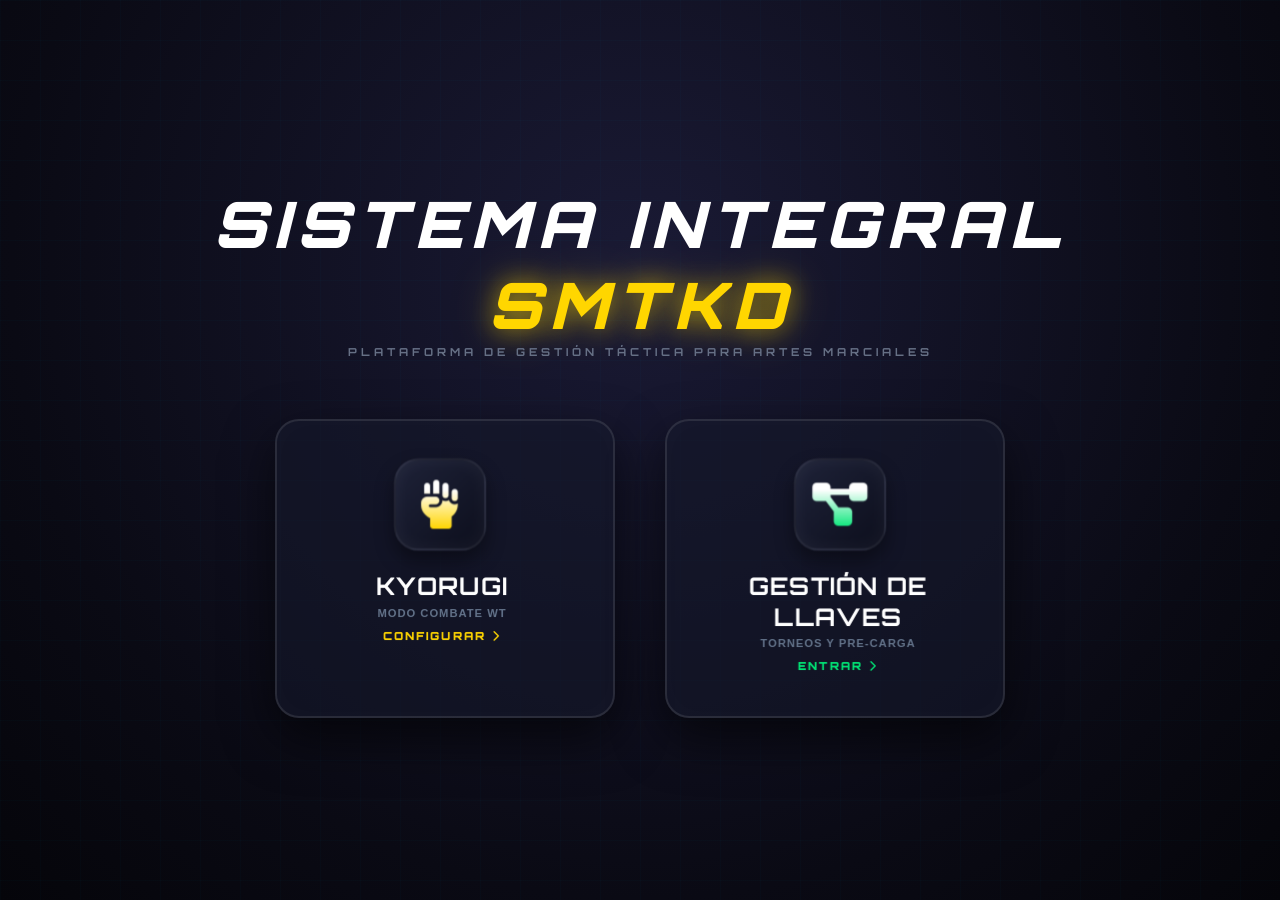
==== index.html @ 031f1d9b "primer commit" ====
<!DOCTYPE html>
<html lang="es">
<head>
    <meta charset="UTF-8">
    <meta name="viewport" content="width=device-width, initial-scale=1.0">
    <title>SMTKD - Plataforma Oficial</title>
    <link href="https://fonts.googleapis.com/css2?family=Orbitron:wght@700;900&display=swap" rel="stylesheet">
    <link rel="stylesheet" href="https://cdnjs.cloudflare.com/ajax/libs/font-awesome/6.5.1/css/all.min.css">
    <link rel="stylesheet" href="css/componentes.css">
</head>
<body class="body-menu">

    <div id="pagina-menu" class="menu-container-central">
        <div class="menu-bg-gradient"></div>
        <div class="menu-grid-overlay"></div>
        
        <div class="menu-header">
            <h1 class="menu-logo">SISTEMA INTEGRAL <span class="glow-text">SMTKD</span></h1>
            <p class="menu-tagline">PLATAFORMA DE GESTIÓN TÁCTICA PARA ARTES MARCIALES</p>
        </div>

        <div class="menu-opciones">
            <div class="tarjeta-pro kyorugi" onclick="window.location.href='setup.html'">
                <div class="tarjeta-content">
                    <div class="tarjeta-icon"><i class="fa-solid fa-hand-fist"></i></div>
                    <div class="tarjeta-info">
                        <h3>KYORUGI</h3>
                        <p>MODO COMBATE WT</p>
                        <span class="btn-acceder">CONFIGURAR <i class="fa-solid fa-chevron-right"></i></span>
                    </div>
                </div>
            </div>

            <div class="tarjeta-pro torneo" onclick="window.location.href='torneo.html'">
                <div class="tarjeta-content">
                    <div class="tarjeta-icon"><i class="fa-solid fa-diagram-project"></i></div>
                    <div class="tarjeta-info">
                        <h3>GESTIÓN DE LLAVES</h3>
                        <p>TORNEOS Y PRE-CARGA</p>
                        <span class="btn-acceder">ENTRAR <i class="fa-solid fa-chevron-right"></i></span>
                    </div>
                </div>
            </div>
        </div>
    </div>

</body>
</html>
---- css/componentes.css ----
/* ========================================================
   ESTILO CONSOLA DE VIDEOJUEGOS - SMTKD BRAND DEFINITIVE
   ======================================================== */

/* Fuentes, Resets y Colores Base Gamer */
* { box-sizing: border-box; margin: 0; padding: 0; font-family: 'Orbitron', sans-serif; user-select: none; }

body { 
    color: white; 
    min-height: 100vh; 
    overflow-x: hidden; 
    position: relative; 
    /* Fondo inmersivo: Gradiente de estadio nocturno de alta fidelidad */
    background: radial-gradient(circle at 50% 30%, #1a1a35 0%, #0a0a14 70%, #05050a 100%);
}

/* Botón Volver con estética de interfaz de juego (HUD) */
.btn-volver { 
    position: absolute; 
    top: 20px; 
    left: 20px; 
    background: rgba(255, 255, 255, 0.05); 
    color: #00ddff; 
    border: 2px solid #00ddff; 
    padding: 10px 20px; 
    border-radius: 30px; 
    cursor: pointer; 
    z-index: 100; 
    font-size: 11px; 
    font-weight: 900; 
    letter-spacing: 2px;
    text-transform: uppercase; 
    box-shadow: 0 0 15px rgba(0, 221, 255, 0.2);
    transition: all 0.2s ease;
}
.btn-volver:hover { 
    background: #00ddff; 
    color: #000; 
    box-shadow: 0 0 25px #00ddff; 
    transform: scale(1.05);
}

/* ========================================================
   1. MENÚ DE BIENVENIDA (SELECCIÓN DE MODO 3D)
   ======================================================== */
.body-menu { display: flex; justify-content: center; align-items: center; height: 100vh; position: relative; }

/* Rejilla de fondo estilo Tron / Arena Virtual */
.menu-grid-overlay { 
    position: fixed; 
    top: 0; 
    left: 0; 
    width: 100vw; 
    height: 100vh; 
    background-image: 
        linear-gradient(rgba(0, 221, 255, 0.02) 1px, transparent 1px), 
        linear-gradient(90deg, rgba(0, 221, 255, 0.02) 1px, transparent 1px); 
    background-size: 40px 40px; 
    z-index: -1; 
    pointer-events: none; 
}

.menu-container-central { display: flex; flex-direction: column; align-items: center; width: 100%; max-width: 1000px; z-index: 10; position: relative; }
.menu-logo { font-size: 4rem; font-weight: 900; letter-spacing: 8px; color: #fff; text-align: center; font-style: italic; }
.menu-tagline { font-size: 11px; color: #667085; letter-spacing: 4px; margin-bottom: 60px; text-align: center; font-weight: bold; }
.glow-text { color: #ffd600; text-shadow: 0 0 25px rgba(255, 214, 0, 0.6), 0 0 50px rgba(255, 214, 0, 0.3); }

.menu-opciones { display: flex; gap: 50px; justify-content: center; width: 100%; perspective: 2000px; }

/* Tarjetas de Selección Vidrio Esmerilado Premium */
.tarjeta-pro { 
    background: rgba(20, 24, 43, 0.6); 
    border: 2px solid rgba(255, 255, 255, 0.1); 
    border-radius: 24px; 
    width: 340px; 
    cursor: pointer; 
    position: relative;
    transform-style: preserve-3d;
    box-shadow: 0 20px 50px rgba(0,0,0,0.6), inset 0 0 30px rgba(255,255,255,0.02);
    transition: all 0.5s cubic-bezier(0.2, 0.8, 0.2, 1); 
}

.tarjeta-content { background: transparent; padding: 40px 25px; display: flex; flex-direction: column; align-items: center; text-align: center; gap: 20px; transform: translateZ(30px); transform-style: preserve-3d;}

/* Emblema Metálico de Batalla */
.tarjeta-icon { 
    font-size: 48px; 
    width: 90px; 
    height: 90px; 
    display: flex; 
    align-items: center; 
    justify-content: center; 
    border-radius: 24px; 
    background: linear-gradient(135deg, #1e2238 0%, #0d0f1d 100%);
    border: 2px solid rgba(255, 255, 255, 0.08); 
    box-shadow: inset 0 0 20px rgba(255, 255, 255, 0.05), 0 10px 20px rgba(0,0,0,0.4);
    transform: translateZ(20px); 
    transition: all 0.4s cubic-bezier(0.175, 0.885, 0.32, 1.275); 
}
.tarjeta-icon i { background: linear-gradient(180deg, #fff 20%, currentcolor 100%); -webkit-background-clip: text; -webkit-text-fill-color: transparent; display: block; }

.tarjeta-info h3 { font-size: 24px; color: #fff; letter-spacing: 1px; margin-bottom: 5px; }
.tarjeta-info p { font-size: 11px; color: #64748b; font-weight: 900; letter-spacing: 1px; font-family: 'Arial'; }
.btn-acceder { display: inline-block; margin-top: 10px; font-size: 11px; font-weight: 900; letter-spacing: 2px; text-transform: uppercase; border-bottom: 2px solid transparent; padding-bottom: 2px;}

.kyorugi .tarjeta-icon, .kyorugi .btn-acceder { color: #ffd600; }
.torneo .tarjeta-icon, .torneo .btn-acceder { color: #00e676; }

/* Efecto Selección Consola (Hover) */
.kyorugi:hover { 
    transform: translateY(-20px) rotateX(12deg) rotateY(-10deg) scale(1.04);
    border-color: #ffd600; 
    box-shadow: 0 40px 60px rgba(0,0,0,0.8), 0 0 40px rgba(255, 214, 0, 0.25); 
}
.torneo:hover { 
    transform: translateY(-20px) rotateX(12deg) rotateY(10deg) scale(1.04);
    border-color: #00e676; 
    box-shadow: 0 40px 60px rgba(0,0,0,0.8), 0 0 40px rgba(0, 230, 118, 0.25); 
}
.tarjeta-pro:hover .tarjeta-icon { transform: translateZ(90px) rotate(-12deg) scale(1.2); border-color: currentcolor; box-shadow: 0 15px 30px rgba(0,0,0,0.5), 0 0 25px currentcolor; }
.tarjeta-pro:hover .tarjeta-icon i { filter: drop-shadow(0 0 12px currentcolor); }
.tarjeta-pro:hover .btn-acceder { border-color: currentcolor; }


/* ========================================================
   2. INTERFAZ DE PARÁMETROS (SETUP GLASS)
   ======================================================== */
.setup-page-layout, .body-torneo { padding: 100px 40px 40px; display: flex; flex-direction: column; align-items: center; }
.setup-container-main { width: 100%; max-width: 1100px; display: flex; flex-direction: column; gap: 25px; }

/* Contenedores con Efecto Cristal de Juego */
.setup-card { 
    background: rgba(22, 26, 47, 0.65); 
    border: 2px solid rgba(255, 255, 255, 0.05); 
    border-radius: 20px; 
    padding: 30px; 
    box-shadow: 0 20px 40px rgba(0,0,0,0.5), inset 0 0 30px rgba(255,255,255,0.01);
}
.setup-card-esports { border: 2px solid rgba(255, 214, 0, 0.15) !important; background: rgba(30, 25, 45, 0.65); }
.setup-card-title { color: #fff; font-size: 13px; font-weight: 900; letter-spacing: 3px; margin-bottom: 25px; border-bottom: 2px solid rgba(255,255,255,0.05); padding-bottom: 12px; text-transform: uppercase; }

/* Selección de Personajes (Versus Layout) */
.atletas-grid-esports { display: grid; grid-template-columns: 1fr 80px 1fr; gap: 10px; align-items: center; }
.atleta-box-cyber { background: rgba(10, 12, 22, 0.7); border-radius: 16px; padding: 25px; position: relative; border: 1px solid rgba(255,255,255,0.03); }
.rojo-cyber { border-left: 6px solid #ff3344; box-shadow: inset 15px 0 30px rgba(255,51,68,0.03); } 
.azul-cyber { border-left: 6px solid #00ddff; box-shadow: inset 15px 0 30px rgba(0,221,255,0.03); }

.cyber-badge-bando { position: absolute; top: -12px; left: 20px; font-size: 11px; font-weight: 900; padding: 4px 18px; border-radius: 6px; letter-spacing: 1px; box-shadow: 0 4px 10px rgba(0,0,0,0.3); }
.rojo-cyber .cyber-badge-bando { background: #ff3344; text-shadow: 0 1px 3px rgba(0,0,0,0.4); } 
.azul-cyber .cyber-badge-bando { background: #00ddff; color:#000; }

.input-label-cyber { font-size: 10px; color: #515f7c; margin-bottom: 6px; letter-spacing: 1.5px; font-weight: 900; }
.setup-input-cyber, .setup-select-cyber { width: 100%; background: #070911; border: 2px solid rgba(255,255,255,0.05); color: #fff; padding: 12px; border-radius: 8px; font-weight: bold; outline: none; transition: 0.2s; font-family: 'Arial', sans-serif;}
.setup-input-cyber:focus, .setup-select-cyber:focus { border-color: #00ddff; background: #000; box-shadow: 0 0 12px rgba(0,221,255,0.2); }

.cyber-vs-divider { display: flex; flex-direction: column; align-items: center; justify-content: center; position: relative; height: 100%; }
.vs-text { font-size: 28px; font-weight: 900; color: #ffd600; font-style: italic; text-shadow: 0 0 15px rgba(255,214,0,0.5); z-index: 5; }
.vs-line { position: absolute; width: 2px; height: 100%; background: linear-gradient(transparent, rgba(255,255,255,0.1), transparent); }

.cyber-input-gala { background: #070911 !important; border: 2px dashed rgba(255, 214, 0, 0.3) !important; color: #ffd600 !important; font-size: 15px; letter-spacing: 1px; }

/* Reglas Panel */
.reglas-grid { display: grid; grid-template-columns: repeat(3, 1fr); gap: 20px; }
.regla-item { background: rgba(7, 9, 17, 0.5); border: 2px solid rgba(255,255,255,0.03); padding: 20px; border-radius: 12px; }
.input-label { font-size: 11px; color: #64748b; font-weight: 900; margin-bottom: 10px; letter-spacing: 1.5px; text-transform: uppercase; }
.tiempo-inputs { display: flex; align-items: center; gap: 8px; background: #000; padding: 8px 12px; border-radius: 8px; border: 1px solid rgba(255,255,255,0.05); }
.num-mini { width: 50px; text-align: center; background: transparent; border: none; border-bottom: 2px solid #334155; color: #ffd600; font-size: 20px; font-weight: bold; outline: none; }
.num-mini:focus { border-color: #ffd600; }

/* ========================================================
   3. BOTONES CHUNKY DE CONSOLA (EFECTO MECÁNICO 3D)
   ======================================================== */
.setup-actions { display: flex; justify-content: space-between; margin-top: 15px; gap: 20px; }

/* Estilo base Chunky */
.btn-secundario, .btn-iniciar-gigante, .btn-registro-esports {
    border: none;
    border-radius: 14px;
    font-family: 'Orbitron', sans-serif;
    font-weight: 900;
    text-transform: uppercase;
    letter-spacing: 2px;
    cursor: pointer;
    position: relative;
    transition: all 0.1s ease;
}

/* Botón Diagnóstico / Pantalla Secundaria */
.btn-secundario { 
    flex: 1; 
    background: #242942; 
    color: #fff; 
    padding: 18px;
    font-size: 11px;
    border-bottom: 5px solid #131625; /* Sombra sólida 3D */
}
.btn-secundario:audio, .btn-secundario:hover { background: #2f3554; }
.btn-secundario:active { 
    transform: translateY(4px); /* Baja físicamente */
    border-bottom-width: 1px; /* Pierde grosor de sombra */
}

/* Botón Principal FIGHT / INICIAR COMBATE (GIGANTE) */
.btn-iniciar-gigante { 
    flex: 2; 
    background: linear-gradient(180deg, #ffe600 0%, #ff9100 100%); 
    color: black; 
    padding: 18px 40px; 
    font-size: 18px; 
    font-style: italic;
    border-bottom: 6px solid #b36100;
    box-shadow: 0 10px 25px rgba(255, 145, 0, 0.25);
}
.btn-iniciar-gigante:hover { background: linear-gradient(180deg, #fff266 0%, #ffa214 100%); box-shadow: 0 10px 30px rgba(255, 145, 0, 0.4); }
.btn-iniciar-gigante:active { 
    transform: translateY(5px); 
    border-bottom-width: 1px; 
    box-shadow: 0 2px 10px rgba(255, 145, 0, 0.1);
}


/* ========================================================
   4. PANEL DE TORNEOS (ESTÉTRICA DE GESTIÓN ESPORTS)
   ======================================================== */
.panel-registro-esports { display: flex; flex-direction: column; gap: 20px; background: rgba(22, 26, 47, 0.8); padding: 25px; border-radius: 20px; border: 2px solid rgba(255,255,255,0.05); }

/* Botón Verde Confirmar Registro Chunky */
.btn-registro-esports { 
    background: linear-gradient(180deg, #00ff88 0%, #00b359 100%); 
    color: #000; 
    padding: 15px; 
    font-size: 13px; 
    border-bottom: 5px solid #006633;
    width: 100%; 
}
.btn-registro-esports:hover { background: linear-gradient(180deg, #33ffa3 0%, #00cc66 100%); }
.btn-registro-esports:active { transform: translateY(4px); border-bottom-width: 1px; }

/* Datacenter Modular */
.terminal-sync { background: #090b14; border: 2px solid rgba(0, 221, 255, 0.15); padding: 15px; border-radius: 12px; position: relative; box-shadow: inset 0 0 15px rgba(0,221,255,0.02); }
.terminal-title { font-size: 10px; color: #00ddff; margin-bottom: 12px; letter-spacing: 1px; font-weight: bold; text-align: center; }
.terminal-actions { display: flex; gap: 12px; }
.btn-term { flex: 1; text-align: center; font-size: 10px; font-weight: 900; padding: 10px; border-radius: 8px; background: #131728; cursor: pointer; transition: 0.2s; border: none; }
.btn-term-export { color: #ffd600; border-bottom: 3px solid #7a6300; }
.btn-term-export:active { transform: translateY(2px); border-bottom-width: 1px; }
.btn-term-import { color: #00ddff; border-bottom: 3px solid #00778a; }
.btn-term-import:active { transform: translateY(2px); border-bottom-width: 1px; }

.cyber-divider { border: none; border-top: 2px dashed rgba(255,255,255,0.05); margin: 5px 0; }
.contador-atletas { font-size: 12px; background: rgba(255,214,0,0.08); border: 2px solid rgba(255, 214, 0, 0.2); padding: 14px; text-align: center; border-radius: 10px; color:#ffd600; font-weight: bold; letter-spacing: 1px; }


/* ========================================================
   5. MODALES INTERNOS REGENERADOS
   ======================================================== */
.modal-overlay { position: fixed; top: 0; left: 0; width: 100%; height: 100%; background: rgba(3, 4, 9, 0.85); display: none; justify-content: center; align-items: center; z-index: 200; backdrop-filter: blur(12px); }
.modal-overlay.activa { display: flex; }
.modal-box { background: #121526; border: 2px solid rgba(255, 255, 255, 0.08); padding: 40px; border-radius: 24px; box-shadow: 0 40px 80px rgba(0,0,0,0.8); }
.modal-titulo { font-size: 24px; font-weight: 900; color: #ffd600; letter-spacing: 1px; font-style: italic; }

/* Switch de Opciones (Toggles Gamer) */
.toggle-container { display: flex; align-items: center; cursor: pointer; }
.toggle-checkbox { display: none; }
.toggle-switch { width: 46px; height: 24px; background: #090b14; border-radius: 12px; position: relative; transition: 0.3s; border: 2px solid #242942; }
.toggle-slider { width: 16px; height: 16px; background: #64748b; border-radius: 50%; position: absolute; top: 2px; left: 2px; transition: 0.3s; }
.toggle-checkbox:checked + .toggle-switch { background: rgba(0, 230, 118, 0.15); border-color: #00e676; }
.toggle-checkbox:checked + .toggle-switch .toggle-slider { left: 24px; background: #00e676; box-shadow: 0 0 10px #00e676; }
/* ========================================================
   DIAGNOSTICO JOYSTICKS MAPPING (PANTALLA DE TEST)
   ======================================================== */
#gamepad-status { font-family: 'Orbitron'; font-size: 11px; padding: 6px 15px; border-radius: 20px; font-weight: bold; }
.sin-mando { background: rgba(255,255,255,0.03); color: #555; border: 1px solid #222; }
.con-mando { background: rgba(0, 255, 0, 0.1); color: #00ff00; border: 1px solid rgba(0,255,0,0.3); }

.ps-header { display: flex; align-items: center; gap: 15px; margin-bottom: 20px; }
.ps-btn-volver { background: transparent; color: white; border: 2px solid white; border-radius: 50%; width: 35px; height: 35px; font-size: 16px; cursor: pointer; display: flex; align-items: center; justify-content: center; }
.ps-title { font-family: 'Orbitron'; font-size: 22px; color: white; text-transform: uppercase; }

.ps-diag-layout { display: flex; width: 100%; justify-content: center; padding: 20px;}
.ps-grid { display: grid; grid-template-columns: 1fr 1fr; gap: 30px; width: 100%; max-width: 900px; }

.ps-slot { position: relative; display: flex; padding: 25px; border: 1px solid rgba(255,255,255,0.05); background: rgba(10, 12, 22, 0.8); border-radius: 12px; box-shadow: 0 10px 30px rgba(0,0,0,0.5); }
.ps-number { font-size: 120px; font-weight: bold; color: rgba(255,255,255,0.03); position: absolute; left: 15px; top: -10px; font-family: 'Teko'; line-height: 1;}
.ps-info { width: 100%; z-index: 2; display: flex; flex-direction: column; align-items: center; }
.ps-status { font-size: 13px; color: #666; margin-bottom: 20px; font-family: 'Orbitron'; letter-spacing: 1px; }

.ps-slot.conectado { border-color: rgba(0,230,118,0.4); box-shadow: 0 0 20px rgba(0,230,118,0.1); }
.ps-slot.conectado .ps-status { color: #00e676; text-shadow: 0 0 10px rgba(0,230,118,0.5); }

.ps-controller-map { display: flex; align-items: center; gap: 15px; position: relative; }
.ps-triggers { display: flex; flex-direction: column; gap: 5px; }

.ps-dpad, .ps-shapes { display: grid; grid-template-columns: repeat(3, 28px); grid-template-rows: repeat(3, 28px); gap: 2px; }
.ps-up { grid-column: 2; grid-row: 1; } 
.ps-left { grid-column: 1; grid-row: 2; }
.ps-right { grid-column: 3; grid-row: 2; } 
.ps-down { grid-column: 2; grid-row: 3; }

.ps-analogs { display: flex; gap: 15px; margin-left: 10px; }

.ps-btn { display: flex; align-items: center; justify-content: center; color: #555; font-size: 12px; border: 2px solid #333; border-radius: 6px; background: #050508; width: 28px; height: 28px; transition: 0.1s; }
.ps-btn-top { width: 50px; height: 22px; font-size: 10px; border-radius: 4px; }
.ps-stick { width: 34px; height: 34px; border-radius: 50%; }

.ps-btn.prendido { color: #000 !important; border-color: #ffd600 !important; background: #ffd600 !important; box-shadow: 0 0 15px rgba(255,214,0,0.6); font-weight: bold; transform: scale(1.1); }
.ps-stick.prendido { background: rgba(255,214,0,0.4) !important; border-color: #ffd600 !important; box-shadow: 0 0 15px rgba(255,214,0,0.6); transform: scale(1.1); }
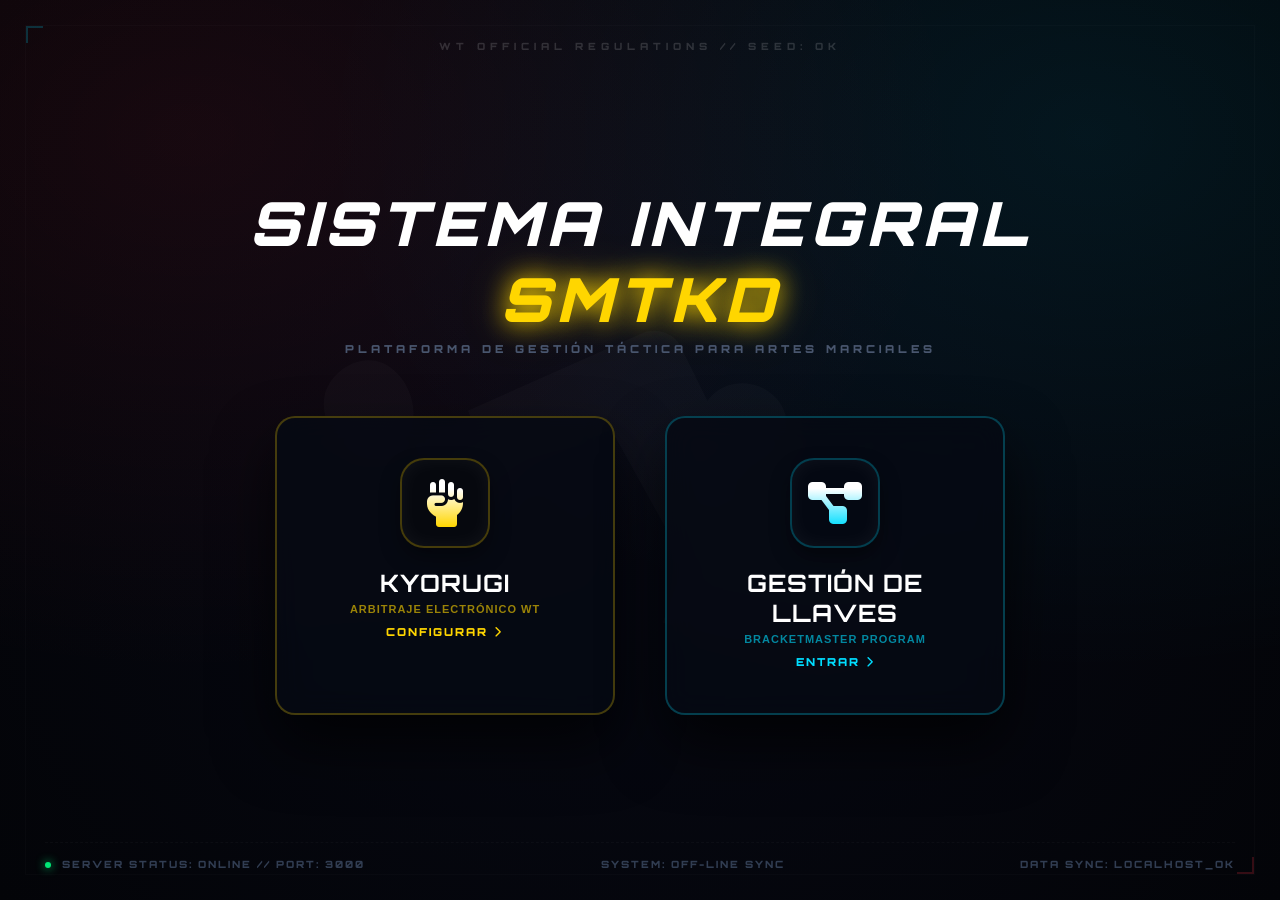
==== commit 0378082f: "llave cambios" ====
--- a/index.html
+++ b/index.html
@@ -7,13 +7,175 @@
     <link href="https://fonts.googleapis.com/css2?family=Orbitron:wght@700;900&display=swap" rel="stylesheet">
     <link rel="stylesheet" href="https://cdnjs.cloudflare.com/ajax/libs/font-awesome/6.5.1/css/all.min.css">
     <link rel="stylesheet" href="css/componentes.css">
+    <style>
+        /* ========================================================
+           INTERFAZ HUD SMTKD - BRANDING DE COMPETENCIA TAEKWONDO
+           ======================================================== */
+        
+        body.body-menu {
+            background-color: #030408 !important;
+            overflow: hidden;
+            height: 100vh;
+            width: 100vw;
+            display: flex;
+            align-items: center;
+            justify-content: center;
+        }
+
+        /* AMBIENTACIÓN CROMÁTICA DE ESTADIO (HONG / CHONG) */
+        .iluminacion-estadio {
+            position: fixed;
+            top: 0; left: 0; width: 100vw; height: 100vh;
+            background: 
+                radial-gradient(ellipse at 15% 15%, rgba(255, 51, 68, 0.08) 0%, transparent 50%),
+                radial-gradient(ellipse at 85% 15%, rgba(0, 221, 255, 0.08) 0%, transparent 50%),
+                radial-gradient(circle at 50% 50%, #070914 0%, #030408 100%);
+            z-index: 0;
+            pointer-events: none;
+        }
+
+        /* SILUETAS DE COMBATE VECTORIALES (TAEKWONDO PRO)
+           Dos atletas en posición de combate real de alta resolución integrados al fondo.
+           Opacidad calibrada al 0.02 para máxima elegancia.
+        */
+        .siluetas-tkd-fondo {
+            position: fixed;
+            top: 52%;
+            left: 50%;
+            transform: translate(-50%, -50%);
+            width: 85vh;
+            height: 60vh;
+            background-image: url('data:image/svg+xml;utf8,<svg xmlns="http://www.w3.org/2000/svg" viewBox="0 0 800 500" fill="%23ffffff"><path d="M190 280c-5-15-20-45-10-60s30-10 40 5 15 45 5 60-30 10-40-5zm-30-70c10-25-5-60-30-70s-55 10-60 35 15 55 40 65 40-10 50-30zm320-40c20-15 50-10 65 10s10 50-10 65-50 10-65-10-10-50 10-65zM150 320l90-130 50 40-60 110-80-20zm380-60l110 30 30 90-120-40-20-80z"/><path d="M220 190l180-80c15-8 35-2 42 12l98 198c8 15 2 35-12 42l-30 15c-15 8-35 2-42-12L370 210l-120 50-30-70zm240 120l160 40c18 4 30 22 26 40l-8 38c-4 18-22 30-40 26l-174-42 36-102z"/></svg>');
+            background-position: center;
+            background-repeat: no-repeat;
+            background-size: contain;
+            opacity: 0.02;
+            z-index: 1;
+            pointer-events: none;
+        }
+
+        /* MARCO PERIMETRAL TÁCTICO HUD */
+        .hud-esquinas-marcas {
+            position: fixed;
+            top: 25px; bottom: 25px; left: 25px; right: 25px;
+            border: 1px solid rgba(255, 255, 255, 0.02);
+            z-index: 2;
+            pointer-events: none;
+        }
+        /* Corchetes angulares en las esquinas */
+        .hud-esquinas-marcas::before {
+            content: ''; position: absolute; top: 0; left: 0; width: 15px; height: 15px;
+            border-top: 2px solid rgba(0, 221, 255, 0.2); border-left: 2px solid rgba(0, 221, 255, 0.2);
+        }
+        .hud-esquinas-marcas::after {
+            content: ''; position: absolute; bottom: 0; right: 0; width: 15px; height: 15px;
+            border-bottom: 2px solid rgba(255, 51, 68, 0.2); border-right: 2px solid rgba(255, 51, 68, 0.2);
+        }
+
+        /* TEXTOS DE DATACENTER SUPERIOR */
+        .hud-top-datacenter {
+            position: absolute;
+            top: 40px;
+            left: 50%;
+            transform: translateX(-50%);
+            font-family: 'Orbitron', sans-serif;
+            font-size: 10px;
+            color: rgba(255, 255, 255, 0.15);
+            letter-spacing: 5px;
+            font-weight: 900;
+        }
+
+        .menu-container-central {
+            position: relative;
+            z-index: 10;
+            width: 100%;
+            max-width: 1000px;
+            display: flex;
+            flex-direction: column;
+            align-items: center;
+        }
+
+        .menu-logo {
+            font-size: 3.8rem !important;
+            font-weight: 900;
+            letter-spacing: 6px;
+            text-transform: uppercase;
+            margin-bottom: 5px;
+        }
+        .glow-text {
+            color: #ffd600 !important;
+            text-shadow: 0 0 25px #ffd600, 0 0 50px rgba(255, 214, 0, 0.3) !important;
+        }
+        .menu-tagline {
+            color: #49566e !important;
+            font-weight: 900;
+            letter-spacing: 4px;
+            font-size: 11px !important;
+        }
+
+        /* CONTENEDORES HUD TRASLÚCIDOS */
+        .tarjeta-pro {
+            background: rgba(7, 10, 19, 0.85) !important;
+            border: 2px solid #1a2333 !important;
+            box-shadow: 0 30px 60px rgba(0,0,0,0.7) !important;
+            backdrop-filter: blur(14px);
+            border-radius: 20px;
+            transition: all 0.3s cubic-bezier(0.175, 0.885, 0.32, 1.2) !important;
+        }
+
+        /* Brillos base constantes por bando */
+        .kyorugi { border-color: rgba(255, 214, 0, 0.25) !important; }
+        .kyorugi .tarjeta-icon { color: #ffd600 !important; border-color: rgba(255, 214, 0, 0.25) !important; background: #06080e !important; }
+        .kyorugi .tarjeta-info p { color: #ffd600; opacity: 0.6; }
+
+        .torneo { border-color: rgba(0, 221, 255, 0.25) !important; }
+        .torneo .tarjeta-icon { color: #00ddff !important; border-color: rgba(0, 221, 255, 0.25) !important; background: #040812 !important; }
+        .torneo .tarjeta-info p { color: #00ddff; opacity: 0.6; }
+
+        /* Efectos Hover de Alta Reactividad */
+        .kyorugi:hover {
+            border-color: #ffd600 !important;
+            box-shadow: 0 0 45px rgba(255, 214, 0, 0.3), inset 0 0 15px rgba(255, 214, 0, 0.1) !important;
+            transform: translateY(-8px) !important;
+        }
+        .kyorugi:hover .tarjeta-icon { box-shadow: 0 0 25px #ffd600 !important; background: rgba(255, 214, 0, 0.05) !important; }
+        .kyorugi:hover .tarjeta-info p { opacity: 1; text-shadow: 0 0 8px #ffd600; }
+
+        .torneo:hover {
+            border-color: #00ddff !important;
+            box-shadow: 0 0 45px rgba(0, 221, 255, 0.3), inset 0 0 15px rgba(0, 221, 255, 0.1) !important;
+            transform: translateY(-8px) !important;
+        }
+        .torneo:hover .tarjeta-icon { box-shadow: 0 0 25px #00ddff !important; background: rgba(0, 221, 255, 0.05) !important; }
+        .torneo:hover .tarjeta-info p { opacity: 1; text-shadow: 0 0 8px #00ddff; }
+
+        /* FOOTER TÉCNICO COMPLETO (DATACENTER STATUS) */
+        .hud-datacenter-footer {
+            position: absolute;
+            bottom: 30px; left: 45px; right: 45px;
+            display: flex; justify-content: space-between;
+            font-family: 'Orbitron', sans-serif; font-size: 10px;
+            color: #313d52; letter-spacing: 2px; font-weight: 900;
+            border-top: 1px dashed rgba(255,255,255,0.03); padding-top: 15px;
+            z-index: 20;
+        }
+        .pulse-node {
+            display: inline-block; width: 6px; height: 6px; background: #00e676;
+            border-radius: 50%; margin-right: 6px; box-shadow: 0 0 10px #00e676;
+            animation: latidoIndicador 1.5s infinite alternate;
+        }
+        @keyframes latidoIndicador { 0% { opacity: 0.3; } 100% { opacity: 1; } }
+    </style>
 </head>
 <body class="body-menu">
 
+    <div class="iluminacion-estadio"></div>
+    <div class="siluetas-tkd-fondo"></div>
+    <div class="hud-esquinas-marcas"></div>
+    
+    <div class="hud-top-datacenter">WT OFFICIAL REGULATIONS // SEED: OK</div>
+    
     <div id="pagina-menu" class="menu-container-central">
-        <div class="menu-bg-gradient"></div>
-        <div class="menu-grid-overlay"></div>
-        
         <div class="menu-header">
             <h1 class="menu-logo">SISTEMA INTEGRAL <span class="glow-text">SMTKD</span></h1>
             <p class="menu-tagline">PLATAFORMA DE GESTIÓN TÁCTICA PARA ARTES MARCIALES</p>
@@ -25,8 +187,8 @@
                     <div class="tarjeta-icon"><i class="fa-solid fa-hand-fist"></i></div>
                     <div class="tarjeta-info">
                         <h3>KYORUGI</h3>
-                        <p>MODO COMBATE WT</p>
-                        <span class="btn-acceder">CONFIGURAR <i class="fa-solid fa-chevron-right"></i></span>
+                        <p>ARBITRAJE ELECTRÓNICO WT</p>
+                        <span class="btn-acceder" style="color: #ffd600;">CONFIGURAR <i class="fa-solid fa-chevron-right"></i></span>
                     </div>
                 </div>
             </div>
@@ -36,13 +198,19 @@
                     <div class="tarjeta-icon"><i class="fa-solid fa-diagram-project"></i></div>
                     <div class="tarjeta-info">
                         <h3>GESTIÓN DE LLAVES</h3>
-                        <p>TORNEOS Y PRE-CARGA</p>
-                        <span class="btn-acceder">ENTRAR <i class="fa-solid fa-chevron-right"></i></span>
+                        <p>BRACKETMASTER PROGRAM</p>
+                        <span class="btn-acceder" style="color: #00ddff;">ENTRAR <i class="fa-solid fa-chevron-right"></i></span>
                     </div>
                 </div>
             </div>
         </div>
     </div>
 
+    <div class="hud-datacenter-footer">
+        <div><span class="pulse-node"></span> SERVER STATUS: ONLINE // PORT: 3000</div>
+        <div>SYSTEM: OFF-LINE SYNC</div>
+        <div>DATA SYNC: LOCALHOST_OK</div>
+    </div>
+
 </body>
 </html>
--- a/css/componentes.css
+++ b/css/componentes.css
@@ -303,4 +303,20 @@
 .ps-stick { width: 34px; height: 34px; border-radius: 50%; }
 
 .ps-btn.prendido { color: #000 !important; border-color: #ffd600 !important; background: #ffd600 !important; box-shadow: 0 0 15px rgba(255,214,0,0.6); font-weight: bold; transform: scale(1.1); }
-.ps-stick.prendido { background: rgba(255,214,0,0.4) !important; border-color: #ffd600 !important; box-shadow: 0 0 15px rgba(255,214,0,0.6); transform: scale(1.1); }+.ps-stick.prendido { background: rgba(255,214,0,0.4) !important; border-color: #ffd600 !important; box-shadow: 0 0 15px rgba(255,214,0,0.6); transform: scale(1.1); }
+/* Panel de Torneo más compacto */
+.panel-registro-esports {
+    gap: 12px !important; /* Reducimos el espacio entre elementos */
+    padding: 20px !important;
+}
+
+.input-group { margin-bottom: 8px !important; }
+
+/* Hacemos que los selectores ocupen menos altura */
+.setup-select-cyber, .setup-input-cyber {
+    padding: 8px 10px !important;
+    font-size: 12px !important;
+}
+
+/* Reducimos el tamaño de las fuentes un poco para que no sobrepase la altura */
+.registro-header { font-size: 11px !important; margin-bottom: 5px !important; }
